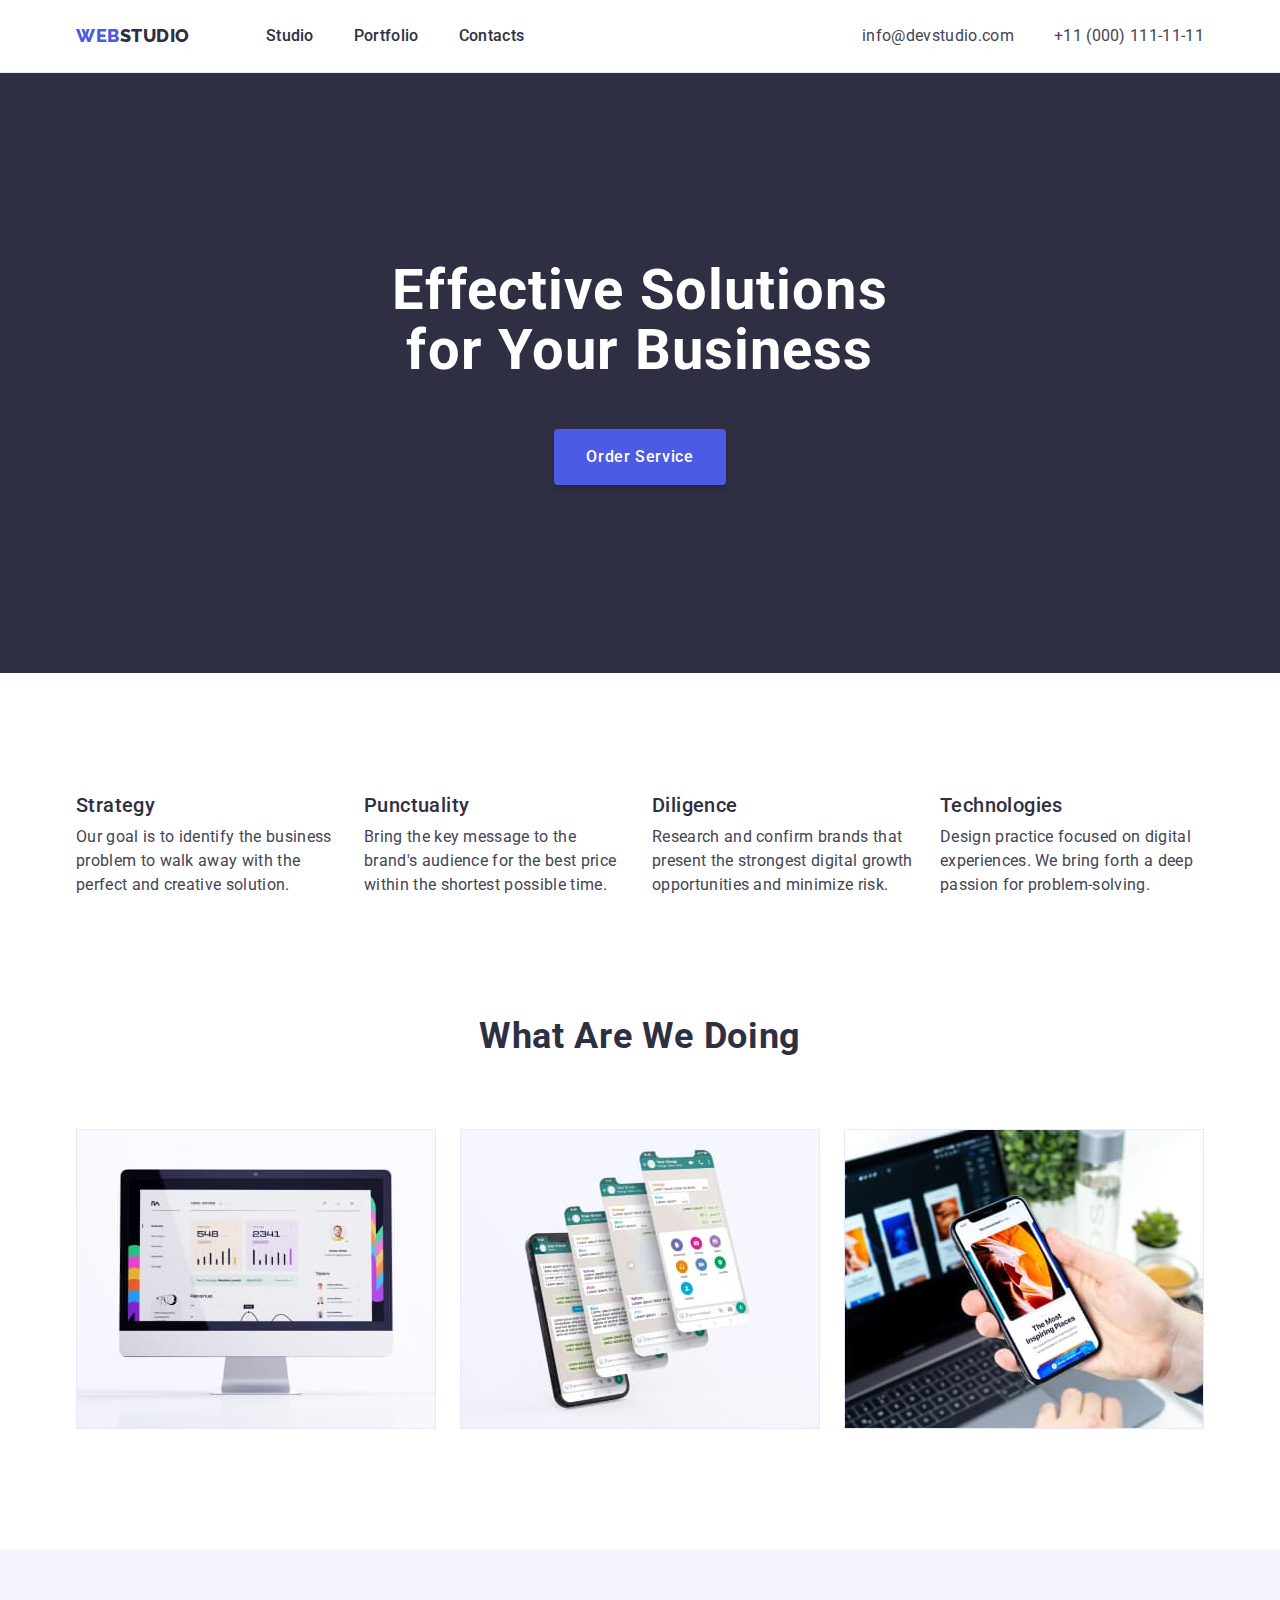
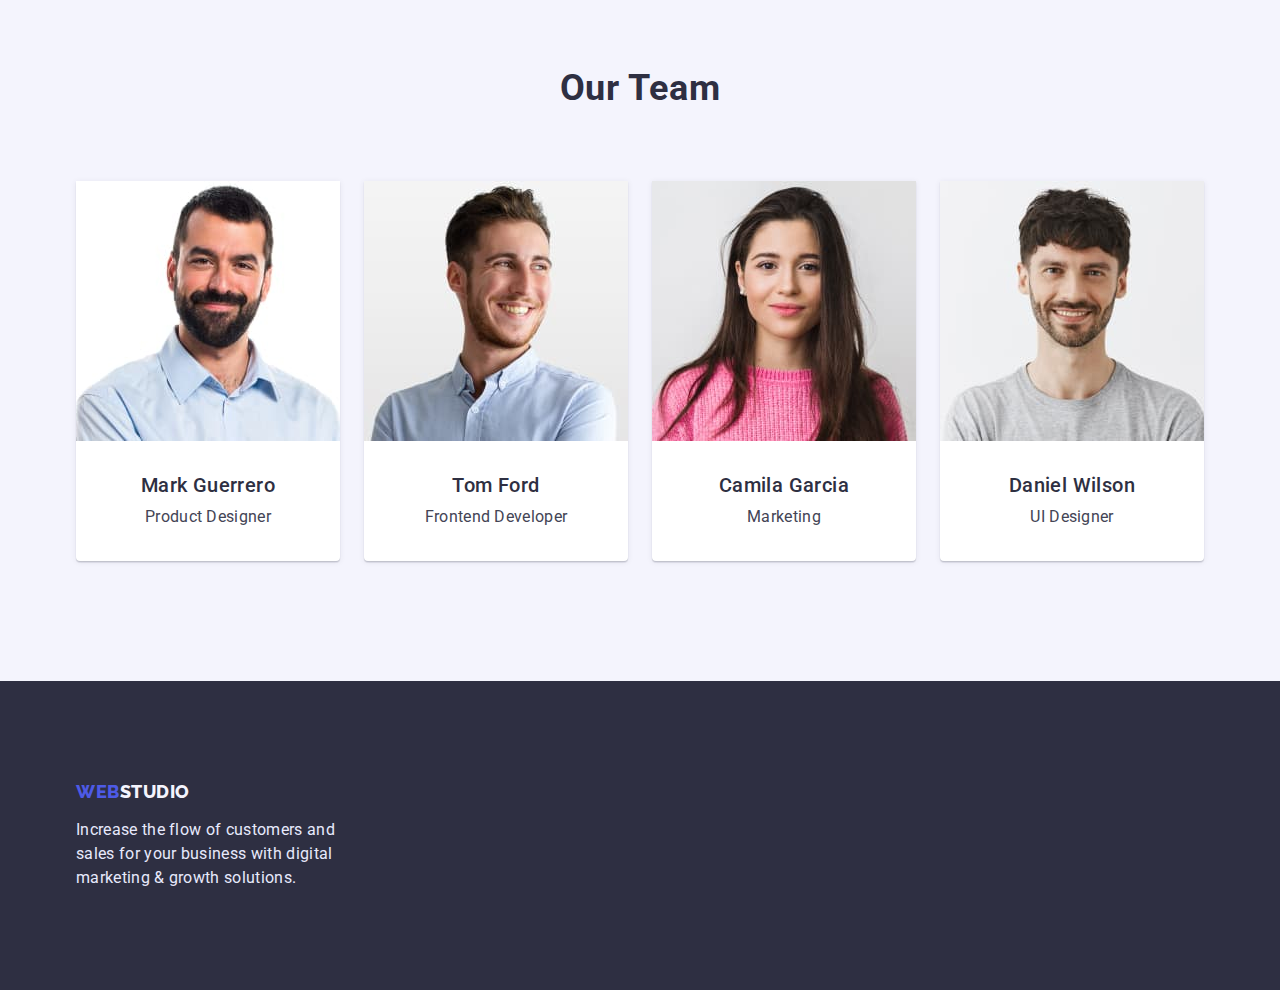
==== index.html @ 41d505ff "Initial commit" ====
<!DOCTYPE html>
<html lang="en">
  <head>
    <meta charset="UTF-8" />
    <meta http-equiv="X-UA-Compatible" content="IE=edge" />
    <meta name="viewport" content="width=device-width, initial-scale=1.0" />
    <title>WebStudio</title>
    <link rel="preconnect" href="https://fonts.googleapis.com" />
    <link rel="preconnect" href="https://fonts.gstatic.com" crossorigin />
    <link
      href="https://fonts.googleapis.com/css2?family=Raleway:wght@800&family=Roboto:wght@400;500;700;900&display=swap"
      rel="stylesheet"
    />
    <link rel="stylesheet" href="https://cdn.jsdelivr.net/npm/modern-normalize@1.1.0/modern-normalize.min.css">
    <link rel="stylesheet" href="./css/styles.css" />
  </head>
  <body>
    <header class="section-header">
      <div class="container header-container">
        <nav class="nav">
          <a href="" class="logo up link">Web<span>Studio</span></a>
          <ul class="nav-list list">
            <li class="nav-item"><a href="./index.html" class="link">Studio</a></li>
            <li class="nav-item"><a href="./portfolio.html" class="link">Portfolio</a></li>
            <li class="nav-item"><a href="" class="link">Contacts</a></li>
          </ul>
        </nav>
        <address>
          <ul class="address-list list">
            <li class="address-item">
              <a href="mailto:info@devstudio.com" class="link">info@devstudio.com</a>
            </li>
            <li class="address-item">
              <a href="tel:+110001111111" class="link">+11 (000) 111-11-11</a>
            </li>
          </ul>
        </address>
      </div>
    </header>
    <main>
      <!--Hero section-->
      <section class="section-hero">
        <h1 class="hero-title">Effective Solutions for Your Business</h1>
        <button class="hero-btn" type="button">Order Service</button>
      </section>

      <!--About section-->
      <section class="section-about">
        <div class="container about-container">
          <h2 class="visually-hidden">About</h2>
          <ul class="about-list list">
            <li class="about-item">
              <h3 class="about-subtitle">Strategy</h3>
              <p class="about-text">
              Our goal is to identify the business problem to walk away with the
              perfect and creative solution.
              </p>
            </li> 
            <li class="about-item">
              <h3 class="about-subtitle">Punctuality</h3>
              <p class="about-text">
              Bring the key message to the brand's audience for the best price
              within the shortest possible time.
              </p>
            </li>
            <li class="about-item">
              <h3 class="about-subtitle">Diligence</h3>
              <p class="about-text">
              Research and confirm brands that present the strongest digital
              growth opportunities and minimize risk.
              </p>
            </li> 
            <li class="about-item">
              <h3 class="about-subtitle">Technologies</h3>
              <p class="about-text">
              Design practice focused on digital experiences. We bring forth a
              deep passion for problem-solving.
              </p>
            </li>
          </ul>
        </div>
      </section>

      <!--What are we doing-->
      <section class="section-doing">
        <div class="container doing-container">
          <h2 class="doing-title">What are we doing</h2>
          <ul class="doing-list list">
            <li class="doing-item">
             <img class="doing-img"
              src="./images/rectangle1.jpg"
              alt="Monitor"
              width="360"
              height="300"
             />
            </li>
           <li  class="doing-item">
              <img class="doing-img"
              src="./images/rectangle2.jpg"
              alt="Telephon"
              width="360"
              height="300"
              />
           </li>
           <li  class="doing-item">
              <img class="doing-img"
              src="./images/rectangle3.jpg"
              alt="Gadgets"
              width="360"
              height="300"
              />
           </li>
          </ul>
        </div>
      </section>
      
      <!--Our team-->
      <section class="section-team">
        <div class="container team-container">
          <h2 class="team-title">Our Team</h2>
          <ul class="team-list list">
             <li class="team-item">
               <img class="team-img" src="./images/img1.jpg" alt="Photo" width="264" height="260" />
               <div class="team-item-block">
                  <h3 class="team-subtitle">Mark Guerrero</h3>
                  <p class="team-text">Product Designer</p>
                </div>
              </li>
              <li class="team-item">
                <img class="team-img" src="./images/img2.jpg" alt="Photo" width="264" height="260" />
                <div class="team-item-block">
                  <h3 class="team-subtitle">Tom Ford</h3>
                  <p class="team-text">Frontend Developer</p>
                </div>
              </li>
              <li class="team-item">
                <img class="team-img" src="./images/img3.jpg" alt="Photo" width="264" height="260" />
                <div class="team-item-block">
                  <h3 class="team-subtitle">Camila Garcia</h3>
                  <p class="team-text">Marketing</p>
                </div>
             </li>
             <li class="team-item">
               <img class="team-img" src="./images/img4.jpg" alt="Photo" width="264" height="260" />
               <div class="team-item-block">
                  <h3 class="team-subtitle">Daniel Wilson</h3>
                  <p class="team-text">UI Designer</p>
                </div>
              </li>
          </ul>
        </div>
      </section>
    </main>
    <footer class="section-footer">
      <div class="container footer-container">
        <a href="./index.html" class="logo down link">Web<span>Studio</span></a>
        <p class="footer-text">
        Increase the flow of customers and sales for your business with digital
        marketing & growth solutions.
        </p>
      </div> 
    </footer>
  </body>
</html>
---- css/styles.css ----
:root {
  --color-web: #4d5ae5;
  --color-title: #2e2f42;
  --color-text: #434455;
  --color-white: #ffffff;
  --color-footer-studio: #f4f4fd;
  --color-footer-text: #e7e9fc;
  --color-background-light: #f4f4fd;
  --color-background-dark: #2e2f42;
  --color-hover: #404bbf;
}

h1, h2, h3, h4, h5, h6, p {
  margin-top: 0;
  margin-bottom: 0;
}
 ul, ol {
  margin-top: 0;
  margin-bottom: 0;
  padding-left: 0;
 }

 img {
  display: block;
 }

body {
  color: var(--color-text);
  font-family: "Roboto", sans-serif;
  background-color: var(--color-white); 
}

.container {
  width: 1158px;
  margin-left: auto;
  margin-right: auto;
  padding-left: 15px;
  padding-right: 15px;
}

/* --------------Navigation------------------ */
.section-header {
  padding-top: 24px;
  padding-bottom: 24px;
  border-bottom: 1px solid var(--color-footer-text);
}

.header-container {
  display: flex;
  justify-content: space-between;
}
.nav {
  display: flex;
  align-items: center;
}
.nav-list {
  display: flex;
  align-items: center;
}
.address-list {
  display: flex;
  align-items: center;
}
.up {
  margin-right: 76px;
}
 .nav-item:not(:last-child) {
  margin-right: 40px;
  } 
.address-item:not(:last-child) {
    margin-right: 40px;
} 
.link {
  text-decoration: none;
}

.logo {
  font-family: "Raleway", sans-serif;
  font-weight: 800;
  font-size: 18px;
  line-height: 1.33;
  letter-spacing: 0.03em;
  text-transform: uppercase;
  color: var(--color-web);
}

.nav-item > .link {
  color: var(--color-title);
  font-weight: 500;
  font-size: 16px;
  line-height: 1.5;
  letter-spacing: 0.02em;
}

.up > span {
    color: var(--color-title);
}

.nav-item :hover,
.nav-item :focus {
  color: var(--color-hover);
}

.list {
  list-style: none;
}

.address-item > .link {
  color: var(--color-text);
  font-style: normal;
  font-size: 16px;
  line-height: 1.5;
  letter-spacing: 0.02em;
}

.address-item :hover,
.address-item :focus {
  color: var(--color-hover);
}

/* ------------------HERO---------------------------- */

.section-hero {
  padding-top: 188px;
  padding-bottom: 188px;
  text-align: center;
  background-color: var(--color-background-dark); 
}

.hero-title {
 max-width: 496px;
 min-height: 120px;
  font-weight: 700;
  font-size: 56px;
  line-height: 1.07;
  letter-spacing: 0.02em;
  color: var(--color-white);
  margin: auto;
  margin-bottom: 48px;
}

.hero-btn {
  display: inline-block;
  padding: 16px 32px;
  border: none;
  font-family: inherit;
  font-weight: 500;
  font-size: 16px;
  line-height: 1.5;
  letter-spacing: 0.04em;
  color: var(--color-white);
  background-color: var(--color-web);
  box-shadow: 0px 4px 4px rgba(0, 0, 0, 0.15);
  border-radius: 4px;
  cursor: pointer;
}
.hero-btn:hover,
.hero-btn:focus {
  background-color: var(--color-hover);
}
/* ------------------ABOUT---------------------------- */
.section-about {
  padding-top: 120px;
  padding-bottom: 120px;
}
.about-list {
  display: flex;
}
  
.about-item {
  width: calc(100% / 3);
}

.about-item:not(:last-child) {
  margin-right: 24px;
}

.visually-hidden {
    position: absolute;
    width: 1px;
    height: 1px;
    margin: -1px;
    border: 0;
    padding: 0;   
    white-space: nowrap;
    clip-path: inset(100%);
    clip: rect(0 0 0 0);
    overflow: hidden;
}

.about-subtitle {
    font-weight: 500;
    font-size: 20px;
    line-height: 1.2;
    letter-spacing: 0.02em;
    color: var(--color-title);
    margin-bottom: 8px;
}
.about-text {
    font-size: 16px;
    line-height: 1.5;
    letter-spacing: 0.02em;
}

/* ------------------DOING---------------------------- */
.section-doing {
  padding-bottom: 120px;
}
.doing-list {
  display: flex;
  flex-wrap: wrap;
}

.doing-item {
  width: calc((100% - 48px) / 3);
}

.doing-item:not(:last-child) {
  margin-right: 24px;
}
.doing-title {
    font-weight: 700;
    font-size: 36px;
    line-height: 1.11;
    text-align: center;
    letter-spacing: 0.02em;
    text-transform: capitalize;
    color: var(--color-title);
    margin-bottom: 72px;
}

/* ------------------TEAM---------------------------- */
.section-team {
  background-color: var(--color-background-light);  
  padding-top: 120px;
  padding-bottom: 120px; 
}
.team-list {
  display: flex;
}

.team-item {
  width: calc((100% - 72px) / 4);
  background: var(--color-white);
  box-shadow: 0px 1px 6px rgba(46, 47, 66, 0.08), 0px 1px 1px rgba(46, 47, 66, 0.16), 0px 2px 1px rgba(46, 47, 66, 0.08);
  border-radius: 0px 0px 4px 4px;
}
.team-item:not(:last-child) {
  margin-right: 24px;
}

.team-title {    
    font-weight: 700;
    font-size: 36px;
    line-height: 1.11;
    text-align: center;
    letter-spacing: 0.02em;
    text-transform: capitalize;
    color: var(--color-title);
    margin-bottom: 72px;
}

.team-subtitle { 
    font-weight: 500;
    font-size: 20px;
    line-height: 1.2;
    letter-spacing: 0.02em;
    color: var(--color-title);
    margin-bottom: 8px;
}

.team-text {
    font-size: 16px;
    line-height: 1.5;
    letter-spacing: 0.02em;
    color: var(--color-text);
}
.team-item-block {
  text-align: center;
  padding-top: 32px;
  padding-bottom: 32px;
}
 
/* ------------------FOOTER---------------------------- */
.section-footer {
  background-color: var(--color-background-dark);  
  padding-top: 100px;
  padding-bottom: 100px;
}

.down {
    display: block;
    line-height: 1.17;
    margin-bottom: 16px;
}
.down > span {
  color: var(--color-footer-studio);  
}
.footer-text {
  font-size: 16px;
  line-height: 1.5;
  letter-spacing: 0.02em;
  color: var(--color-footer-text);  
  width: 264px;
  min-height: 72px; 
}
/* ------------------PORTFOLIO---------------------------- */
.section-portfolio {
  padding-top: 96px;
  padding-bottom: 120px;
}

.portfolio-btn {
  padding: 12px 24px;
  border-radius: 4px;
  border: 1px solid var(--color-footer-text);
  font-family: inherit;
  font-weight: 500;
  font-size: 16px;
  line-height: 1.5;
  letter-spacing: 0.04em;
  color: var(--color-web);
  background: var(--color-footer-studio);
  cursor: pointer;
}

.portfolio-btn-item :hover,
.portfolio-btn-item :focus {
  color: var(--color-white);
  background-color: var(--color-hover); 
  box-shadow: 0px 3px 1px rgba(0, 0, 0, 0.1), 0px 2px 1px rgba(0, 0, 0, 0.08), 0px 2px 2px rgba(0, 0, 0, 0.12);
  border-color: transparent;
}
.potfolio-btn-list {
  display: flex;
  justify-content: center;
   margin-bottom: 72px;
}

.portfolio-btn-item:not(:last-child) {
  margin-right: 24px;
}
.portfolio-list {
  display: flex;
  flex-wrap: wrap;
}

.portfolio-item {
 width: calc((100% - 48px) / 3);
 background: var(--color-white);
}
.portfolio-item:not(:nth-child(3n)) {
  margin-right: 24px;
}
.portfolio-item:not(:nth-last-child(-n+3)) {
  margin-bottom: 48px;
}

.portfolio-subtitle {
  font-weight: 500;
  font-size: 20px;
  line-height: 1.2;
  letter-spacing: 0.02em;
  color: var(--color-background-dark);
  margin-bottom: 8px;
}
.portfolio-text {
  font-size: 16px;
  line-height: 1.5;
  letter-spacing: 0.02em;
  color: var(--color-text);
}
.portfolio-item-block {
  padding-top: 32px;
  padding-bottom: 32px;
  padding-left: 16px;
  border: 1px solid var(--color-footer-text);
  border-top: none; 
}
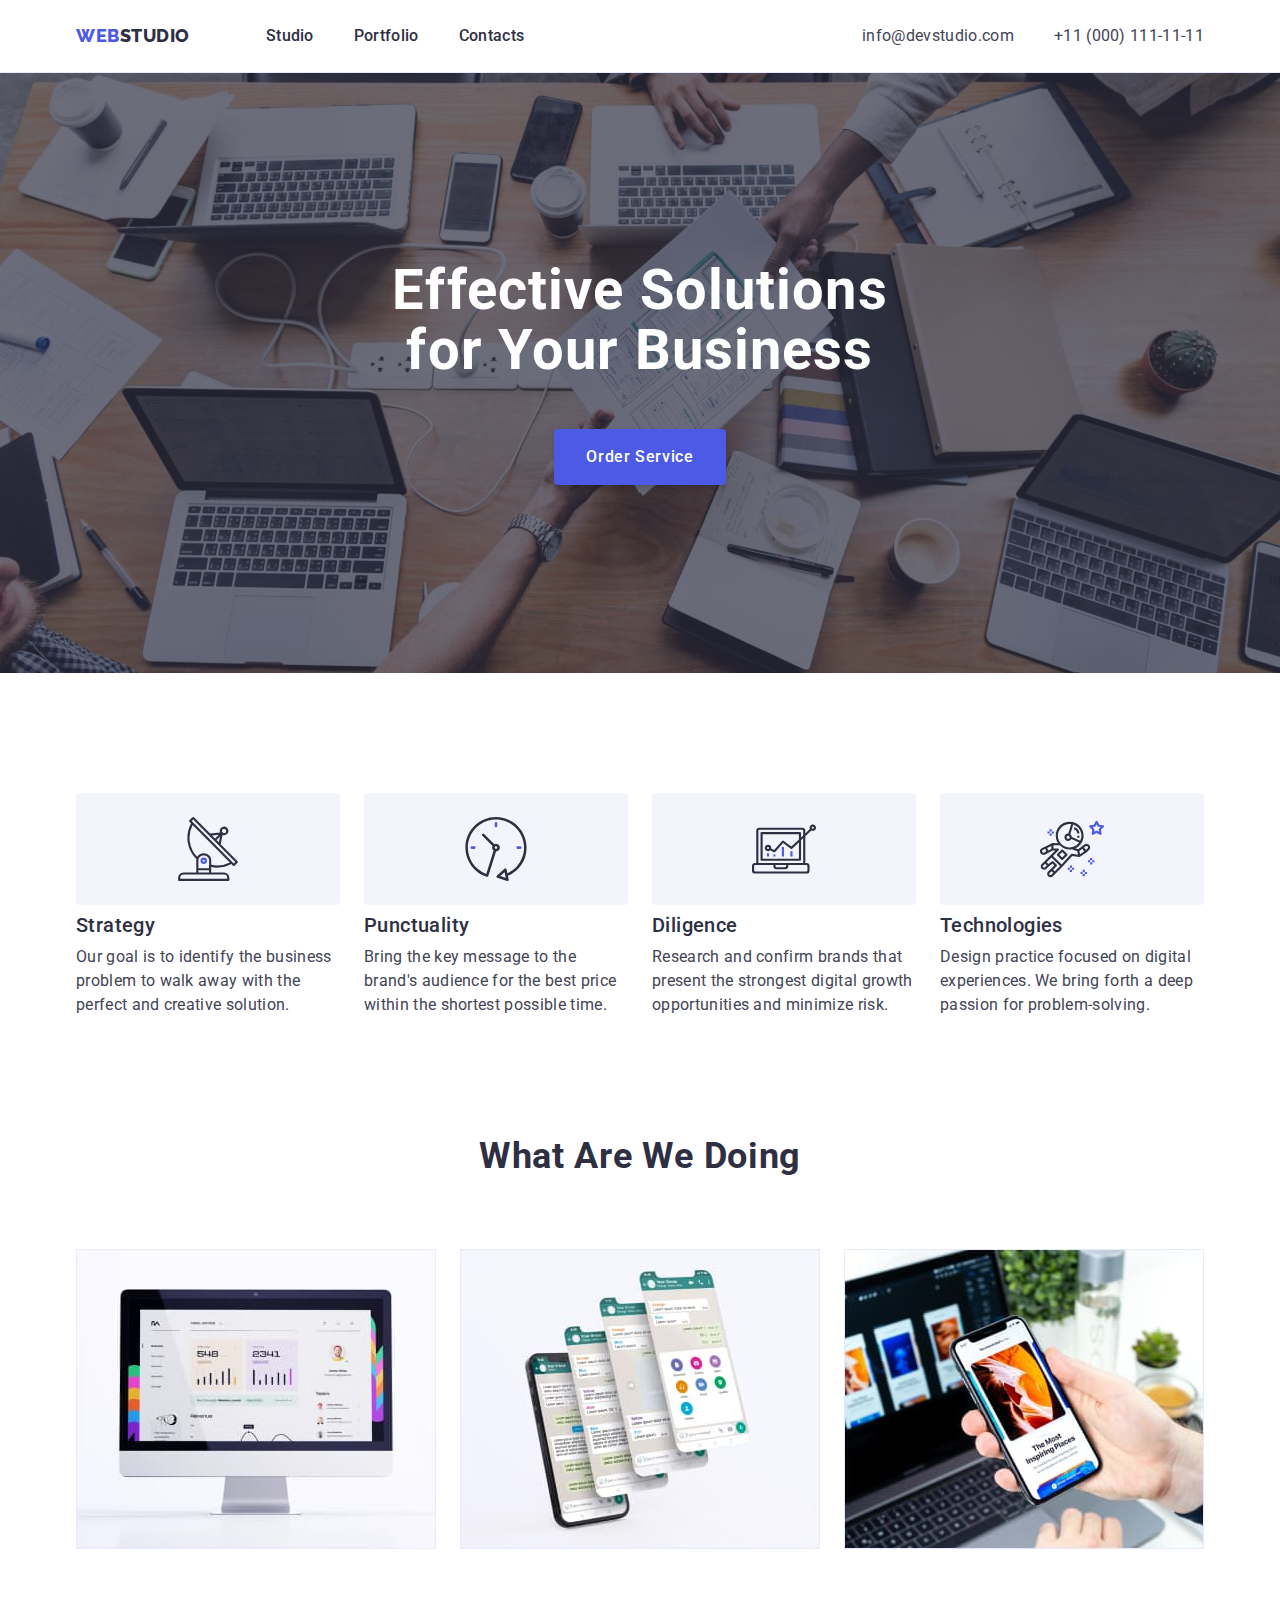
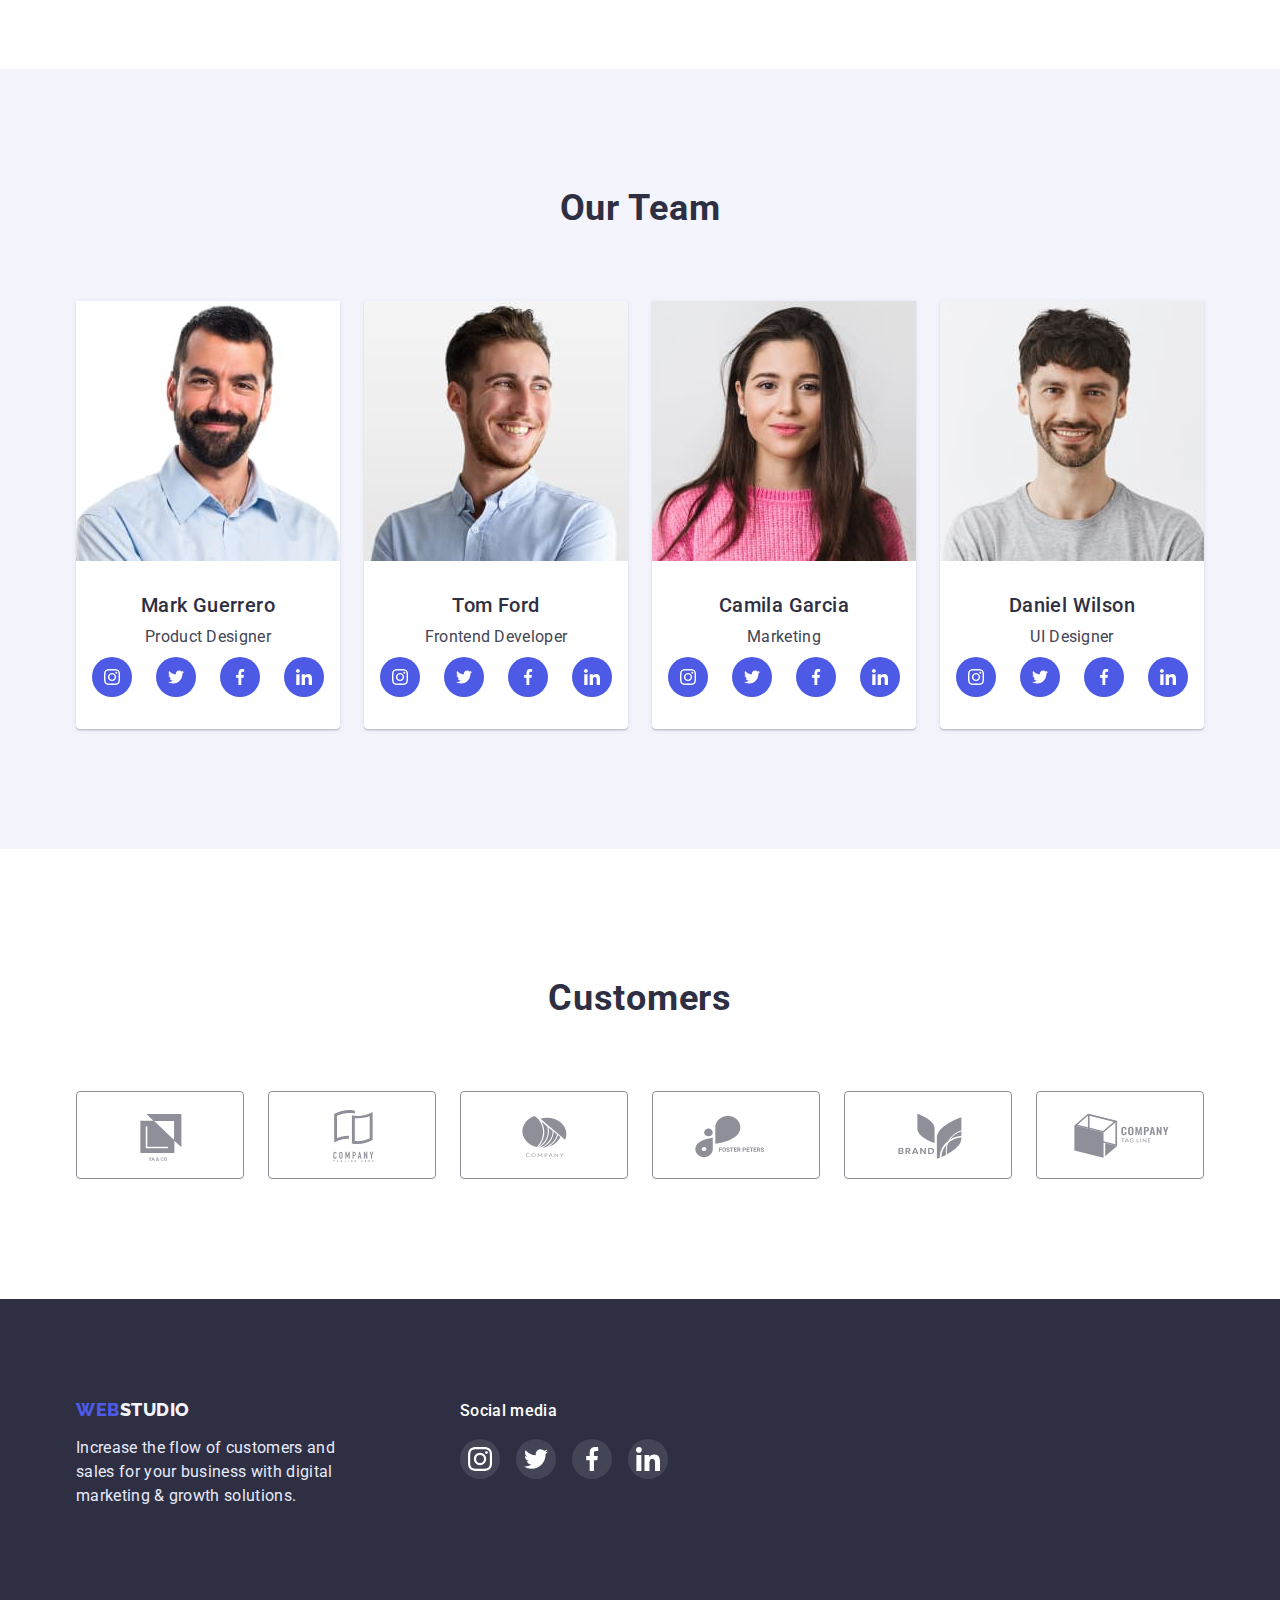
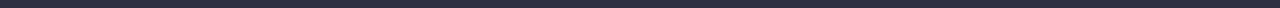
==== commit f46eb07c: "finished hw4" ====
--- a/index.html
+++ b/index.html
@@ -50,6 +50,11 @@
           <h2 class="visually-hidden">About</h2>
           <ul class="about-list list">
             <li class="about-item">
+              <div class="about-item-boxicon">
+                <svg class="about-item-icon" width="64" height="64">
+                  <use href="./images/icons.svg#antenna"></use>
+                </svg>
+              </div>
               <h3 class="about-subtitle">Strategy</h3>
               <p class="about-text">
               Our goal is to identify the business problem to walk away with the
@@ -57,6 +62,11 @@
               </p>
             </li> 
             <li class="about-item">
+              <div class="about-item-boxicon">
+                <svg class="about-item-icon" width="64" height="64">
+                  <use href="./images/icons.svg#clock"></use>
+                </svg>
+              </div>
               <h3 class="about-subtitle">Punctuality</h3>
               <p class="about-text">
               Bring the key message to the brand's audience for the best price
@@ -64,6 +74,11 @@
               </p>
             </li>
             <li class="about-item">
+              <div class="about-item-boxicon">
+                <svg class="about-item-icon" width="64" height="64">
+                  <use href="./images/icons.svg#diagram"></use>
+                </svg>
+              </div>
               <h3 class="about-subtitle">Diligence</h3>
               <p class="about-text">
               Research and confirm brands that present the strongest digital
@@ -71,6 +86,11 @@
               </p>
             </li> 
             <li class="about-item">
+              <div class="about-item-boxicon">
+                <svg class="about-item-icon" width="64" height="64">
+                  <use href="./images/icons.svg#astronaut"></use>
+                </svg>
+              </div>
               <h3 class="about-subtitle">Technologies</h3>
               <p class="about-text">
               Design practice focused on digital experiences. We bring forth a
@@ -124,6 +144,28 @@
                <div class="team-item-block">
                   <h3 class="team-subtitle">Mark Guerrero</h3>
                   <p class="team-text">Product Designer</p>
+                  <ul class="team-list-icon list">
+                    <li class="team-item-boxicon">
+                      <svg class="team-item-icon" width="16" height="16" >
+                        <use href="./images/icons.svg#instagram"></use>
+                      </svg>
+                    </li>
+                    <li class="team-item-boxicon">
+                      <svg class="team-item-icon" width="16" height="16">
+                        <use href="./images/icons.svg#twitter"></use>
+                      </svg>
+                    </li>
+                    <li class="team-item-boxicon">
+                      <svg class="team-item-icon" width="16" height="16">
+                        <use href="./images/icons.svg#facebook"></use>
+                      </svg>
+                    </li>
+                    <li class="team-item-boxicon">
+                      <svg class="team-item-icon" width="16" height="16">
+                        <use href="./images/icons.svg#linkedin"></use>
+                      </svg>
+                    </li>
+                  </ul>
                 </div>
               </li>
               <li class="team-item">
@@ -131,6 +173,28 @@
                 <div class="team-item-block">
                   <h3 class="team-subtitle">Tom Ford</h3>
                   <p class="team-text">Frontend Developer</p>
+                  <ul class="team-list-icon list">
+                    <li class="team-item-boxicon">
+                      <svg class="team-item-icon" width="16" height="16" >
+                        <use href="./images/icons.svg#instagram"></use>
+                      </svg>
+                    </li>
+                    <li class="team-item-boxicon">
+                      <svg class="team-item-icon" width="16" height="16">
+                        <use href="./images/icons.svg#twitter"></use>
+                      </svg>
+                    </li>
+                    <li class="team-item-boxicon">
+                      <svg class="team-item-icon" width="16" height="16">
+                        <use href="./images/icons.svg#facebook"></use>
+                      </svg>
+                    </li>
+                    <li class="team-item-boxicon">
+                      <svg class="team-item-icon" width="16" height="16">
+                        <use href="./images/icons.svg#linkedin"></use>
+                      </svg>
+                    </li>
+                  </ul>
                 </div>
               </li>
               <li class="team-item">
@@ -138,6 +202,28 @@
                 <div class="team-item-block">
                   <h3 class="team-subtitle">Camila Garcia</h3>
                   <p class="team-text">Marketing</p>
+                  <ul class="team-list-icon list">
+                    <li class="team-item-boxicon">
+                      <svg class="team-item-icon" width="16" height="16" >
+                        <use href="./images/icons.svg#instagram"></use>
+                      </svg>
+                    </li>
+                    <li class="team-item-boxicon">
+                      <svg class="team-item-icon" width="16" height="16">
+                        <use href="./images/icons.svg#twitter"></use>
+                      </svg>
+                    </li>
+                    <li class="team-item-boxicon">
+                      <svg class="team-item-icon" width="16" height="16">
+                        <use href="./images/icons.svg#facebook"></use>
+                      </svg>
+                    </li>
+                    <li class="team-item-boxicon">
+                      <svg class="team-item-icon" width="16" height="16">
+                        <use href="./images/icons.svg#linkedin"></use>
+                      </svg>
+                    </li>
+                  </ul>
                 </div>
              </li>
              <li class="team-item">
@@ -145,19 +231,107 @@
                <div class="team-item-block">
                   <h3 class="team-subtitle">Daniel Wilson</h3>
                   <p class="team-text">UI Designer</p>
+                  <ul class="team-list-icon list">
+                    <li class="team-item-boxicon">
+                      <svg class="team-item-icon" width="16" height="16" >
+                        <use href="./images/icons.svg#instagram"></use>
+                      </svg>
+                    </li>
+                    <li class="team-item-boxicon">
+                      <svg class="team-item-icon" width="16" height="16">
+                        <use href="./images/icons.svg#twitter"></use>
+                      </svg>
+                    </li>
+                    <li class="team-item-boxicon">
+                      <svg class="team-item-icon" width="16" height="16">
+                        <use href="./images/icons.svg#facebook"></use>
+                      </svg>
+                    </li>
+                    <li class="team-item-boxicon">
+                      <svg class="team-item-icon" width="16" height="16">
+                        <use href="./images/icons.svg#linkedin"></use>
+                      </svg>
+                    </li>
+                  </ul>
                 </div>
               </li>
           </ul>
+        </div>
+      </section>
+
+      <!-- Customers -->
+      <section class="section-customers">
+        <div class="container customers-container">
+            <h2 class="customers-title">Customers</h2>
+              <ul class="customers-list list">
+                <li class="customers-item-boxicon">
+                  <svg class="customers-icon" width="104" height="56" >
+                    <use href="./images/icons.svg#logo-1"></use>
+                  </svg>
+                </li>
+                <li class="customers-item-boxicon">
+                  <svg class="customers-icon" width="104" height="56">
+                    <use href="./images/icons.svg#logo-2"></use>
+                  </svg>
+                </li>
+                <li class="customers-item-boxicon">
+                  <svg class="customers-icon" width="104" height="56">
+                    <use href="./images/icons.svg#logo-3"></use>
+                  </svg>
+                </li>
+                <li class="customers-item-boxicon">
+                  <svg class="customers-icon" width="104" height="56">
+                    <use href="./images/icons.svg#logo-4"></use>
+                  </svg>
+                </li>
+                <li class="customers-item-boxicon">
+                  <svg class="customers-icon" width="104" height="56">
+                    <use href="./images/icons.svg#logo-5"></use>
+                  </svg>
+                </li>
+                <li class="customers-item-boxicon">
+                  <svg class="customers-icon" width="104" height="56">
+                    <use href="./images/icons.svg#logo-6"></use>
+                  </svg>
+                </li>
+              </ul>
         </div>
       </section>
     </main>
     <footer class="section-footer">
       <div class="container footer-container">
-        <a href="./index.html" class="logo down link">Web<span>Studio</span></a>
-        <p class="footer-text">
-        Increase the flow of customers and sales for your business with digital
-        marketing & growth solutions.
-        </p>
+        <div class="footer-oneblock">
+          <a href="./index.html" class="logo down link">Web<span>Studio</span></a>
+          <p class="footer-text">
+          Increase the flow of customers and sales for your business with digital
+          marketing & growth solutions.
+          </p>
+        </div>
+        <div  class="footer-twoblock">
+          <h3 class="footer-text-social">Social media</h3>
+          <ul class="footer-list-icon list">
+            <li class="footer-item-boxicon">
+              <svg class="footer-item-icon" width="24" height="24" >
+                <use href="./images/icons.svg#instagram"></use>
+              </svg>
+            </li>
+            <li class="footer-item-boxicon">
+              <svg class="footer-item-icon" width="24" height="24">
+                <use href="./images/icons.svg#twitter"></use>
+              </svg>
+            </li>
+            <li class="footer-item-boxicon">
+              <svg class="footer-item-icon" width="24" height="24">
+                <use href="./images/icons.svg#facebook"></use>
+              </svg>
+            </li>
+            <li class="footer-item-boxicon">
+              <svg class="footer-item-icon" width="24" height="24">
+                <use href="./images/icons.svg#linkedin"></use>
+              </svg>
+            </li>
+          </ul>
+        </div>
       </div> 
     </footer>
   </body>
--- a/css/styles.css
+++ b/css/styles.css
@@ -125,7 +125,11 @@
   padding-top: 188px;
   padding-bottom: 188px;
   text-align: center;
-  background-color: var(--color-background-dark); 
+  background-color: var(--color-background-dark);
+  background-image: linear-gradient(rgba(46, 47, 66, 0.7), rgba(46, 47, 66, 0.7)), url(../images/peopleoffice.jpg); 
+  background-repeat: no-repeat;
+  background-size: cover;
+  background-position: center;
 }
 
 .hero-title {
@@ -202,6 +206,16 @@
     line-height: 1.5;
     letter-spacing: 0.02em;
 }
+.about-item-boxicon {
+  display: flex;
+  width: 264px;
+  height: 112px;
+  background: var(--color-footer-studio);
+  border-radius: 4px;
+  justify-content: center;
+  align-items: center;
+  margin-bottom: 8px;
+}
 
 /* ------------------DOING---------------------------- */
 .section-doing {
@@ -236,6 +250,7 @@
   padding-top: 120px;
   padding-bottom: 120px; 
 }
+
 .team-list {
   display: flex;
 }
@@ -275,20 +290,78 @@
     line-height: 1.5;
     letter-spacing: 0.02em;
     color: var(--color-text);
+    margin-bottom: 8px;
 }
 .team-item-block {
   text-align: center;
   padding-top: 32px;
   padding-bottom: 32px;
 }
- 
+.team-list-icon {
+  display: flex;
+  align-items: center;
+  justify-content: space-between;
+  gap: 24px;
+  padding-left: 16px;
+  padding-right: 16px;
+}
+ .team-item-boxicon {
+  display: flex;
+  width: 40px;
+  height: 40px;
+  background-color: var(--color-web);
+  border-radius: 50%;
+  justify-content: center;
+  align-items: center;
+ }
+ .team-item-icon {
+  fill: var(--color-white);
+ }
+
+ /* ------------------CUSTOMERS---------------------------- */
+ .section-customers {
+  padding-top: 130PX;
+  padding-bottom: 120PX;
+}
+
+.customers-title {
+font-weight: 700;
+font-size: 36px;
+line-height: 1.11;
+text-align: center;
+letter-spacing: 0.02em;
+text-transform: capitalize;
+color: var(--color-title);
+margin-bottom: 72px;
+}
+.customers-list {
+  display: flex;
+  gap: 24px;
+  justify-content: center;
+  align-items: center;
+}
+
+.customers-item-boxicon {
+  display: flex;
+  width: 168px;
+  height: 88px;
+  justify-content: center;
+  align-items: center;
+  border: 1px solid #8E8F99;
+  border-radius: 4px;
+}
+.customers-icon {
+}
+
 /* ------------------FOOTER---------------------------- */
 .section-footer {
   background-color: var(--color-background-dark);  
   padding-top: 100px;
   padding-bottom: 100px;
 }
-
+.footer-container {
+  display: flex;
+}
 .down {
     display: block;
     line-height: 1.17;
@@ -304,6 +377,35 @@
   color: var(--color-footer-text);  
   width: 264px;
   min-height: 72px; 
+}
+.footer-text-social {
+font-weight: 500;
+font-size: 16px;
+line-height: 1.5;
+letter-spacing: 0.02em;
+color: var(--color-white);
+margin-bottom: 16px;
+}
+.footer-list-icon {
+  display: flex;
+  gap: 16px;
+
+}
+.footer-item-boxicon {
+  display: flex;
+  width: 40px;
+  height: 40px;
+  background-color: var(--color-web);
+  border-radius: 50%;
+  justify-content: center;
+  align-items: center;
+  background: rgba(255, 255, 255, 0.1);
+}
+.footer-item-icon {
+  fill: var(--color-white);
+}
+.footer-twoblock {
+  margin-left: 120px;
 }
 /* ------------------PORTFOLIO---------------------------- */
 .section-portfolio {
